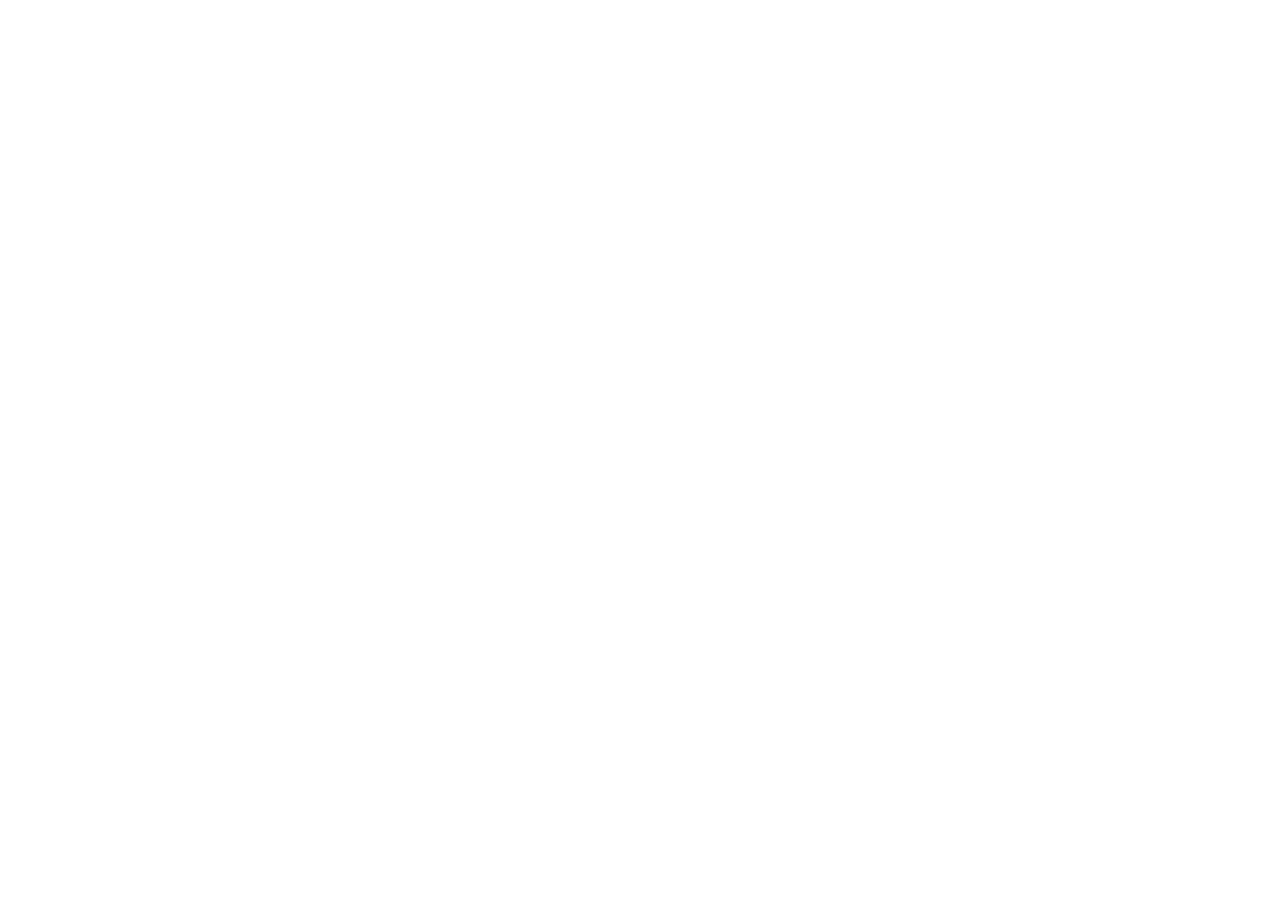
==== index.html @ 52f1c2da "initial commit" ====
<!DOCTYPE html>
	<html lang="es">

	<html>
	<head>
		<meta charset="utf-8">
		<title></title>
	</head>
	<meta charset="utf-8">
  <meta name="viewport" content="width=device-width, initial-scale=1">
  <link rel="stylesheet" href="https://maxcdn.bootstrapcdn.com/bootstrap/3.3.7/css/bootstrap.min.css">
  <link rel="stylesheet" href="https://cdnjs.cloudflare.com/ajax/libs/font-awesome/4.7.0/css/font-awesome.min.css">
  <script src="https://ajax.googleapis.com/ajax/libs/jquery/3.2.1/jquery.min.js"></script>
  <script src="https://maxcdn.bootstrapcdn.com/bootstrap/3.3.7/js/bootstrap.min.js"></script>
  <link rel="stylesheet" type="text/css" href="css/style.css">
	<body>
	
	</body>
	</html>
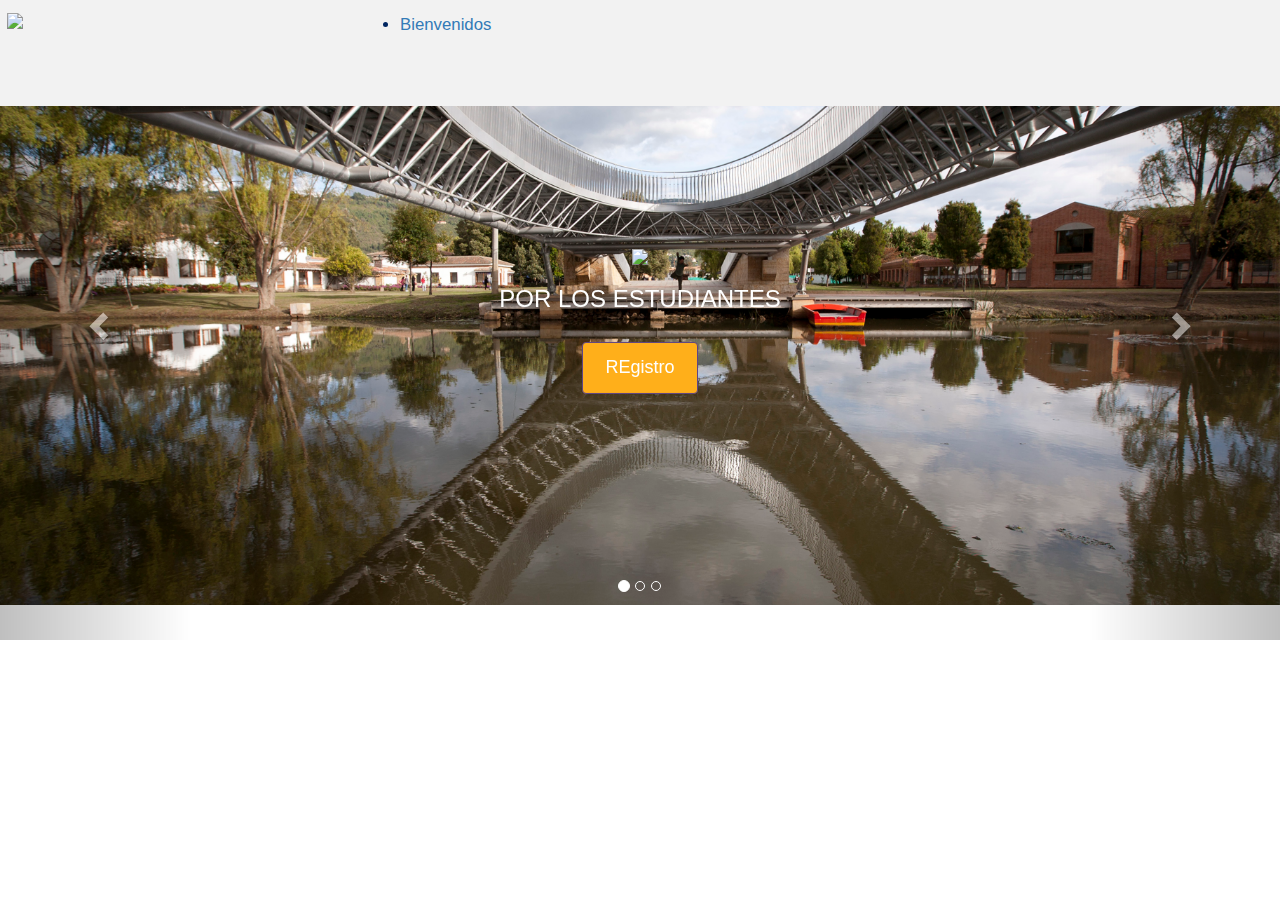
==== commit 6e49a045: "Luis" ====
--- a/index.html
+++ b/index.html
@@ -1,19 +1,73 @@
 	<!DOCTYPE html>
-	<html lang="es">
-
-	<html>
-	<head>
-		<meta charset="utf-8">
-		<title></title>
-	</head>
-	<meta charset="utf-8">
+<html lang="en">
+<head>
+  <title>StudApp</title>
+  <meta charset="utf-8">
   <meta name="viewport" content="width=device-width, initial-scale=1">
   <link rel="stylesheet" href="https://maxcdn.bootstrapcdn.com/bootstrap/3.3.7/css/bootstrap.min.css">
   <link rel="stylesheet" href="https://cdnjs.cloudflare.com/ajax/libs/font-awesome/4.7.0/css/font-awesome.min.css">
   <script src="https://ajax.googleapis.com/ajax/libs/jquery/3.2.1/jquery.min.js"></script>
   <script src="https://maxcdn.bootstrapcdn.com/bootstrap/3.3.7/js/bootstrap.min.js"></script>
   <link rel="stylesheet" type="text/css" href="css/style.css">
-	<body>
-	
-	</body>
-	</html>+ 
+
+</head>
+
+<script type="https://"></script>
+<nav class="navbar navbar-inverse navbar-fixed-top">
+		<div class="container-fluid">
+			<div class="navbar-header">
+				<button type="button" class="navbar-toggle" data-toggle="collapse" data-target="#MyNavbar">
+					<span class="icon-bar"></span>
+					<span class="icon-bar"></span>
+					<span class="icon-bar"></span>
+				</button>
+				<a class="navbar-brand" href="#myCarousel"> <img class="LogoPrincipal" src="img/LogoPrincipal.png" width="30%"></a>
+				<li><a href="#about">Bienvenidos</a></li>
+			</div>	
+		
+			</div>
+		</div>
+	</nav>
+
+	<div id="myCarousel" class="carousel slide" data-ride="carousel">
+		<ol class="carousel-indicators" style="padding-bottom: 1%;">
+			<li data-target="#myCarousel" data-slide-to="0" class="active"></li>
+			<li data-target="#myCarousel" data-slide-to="1" ></li>
+			<li data-target="#myCarousel" data-slide-to="2" ></li>
+		</ol>
+		<div class="carousel-inner" role="listbox">
+			<div class="item active">
+				<img src="img/unisabanamod1.jpg">
+			</div> <!--end active-->
+			<div class="item">
+				<img src="img/snow.png">
+			</div>
+			<div class="item">
+				<img src="img/red.png">
+			</div>
+		</div>
+		<!--Start Slider-->
+		<a class="left carousel-control" href="#myCarousel" role="button" data-slide="prev">
+			<span class="glyphicon glyphicon-chevron-left" aria-hidden="true"></span>
+			<span class="sr-only">Previus</span>
+		</a>
+		<a class="right carousel-control" href="#myCarousel" role="button" data-slide="next">
+			<span class="glyphicon glyphicon-chevron-right" aria-hidden="true"></span>
+			<span class="sr-only">Next</span>
+		</a>
+
+		<div class="col-md-6 col-md-offset-3 main-text hidden-xs text-center">
+                
+                    <img src="img/LogoPrincipal.png" width="100%">
+					<br>
+					<h3 class="text-center">Por los estudiantes </h3>
+					<br>
+					<button type="button" class="btn btn-default" onClick="window.location.href='https://www.eventbrite.es/e/entradas-sabanahack-37565363012'">REgistro </button>
+                
+        </div>
+        <div class="powered" id="powered" style="background-color: # #00000; color: #fff; padding: 1px;">
+        	<h6>Powered by Hackatianos</div>
+<body>
+</body>
+</html>--- a/css/style.css
+++ b/css/style.css
@@ -0,0 +1,115 @@
+.navbar{
+  	margin-bottom: 0;
+  	border-radius: 0;
+  	background-color: #f2f2f2;
+  	color: #002661;
+  	padding: 1% 0;
+  	font-size: 1.2em;
+  	border: 0;
+  }
+  .body{
+    padding: 0;
+    margin:0;
+  }
+  .navbar-header{
+    width: 40%;
+  }
+
+  .navbar-brand{
+  	float: left;
+  	min-height: 80px;
+  	padding: 0 7px 7px;
+  }
+  .navbar-inverse .navbar-header .navbar-brand {
+    width: 80%;
+  }
+  .navbar-inverse .navbar-nav li a , .navbar-inverse .navbar-nav li a:focus , .navbar-inverse .navbar-nav li a:hover {
+  	color: #B6B6B6;
+  	background-color: #FFF;
+  }
+
+  .navbar-inverse .navbar-nav li a{
+  	color: #FFF;
+  }
+  .main-text{
+    position: absolute;
+    color: #FFF;
+    top: 50%;
+    transform: translateY(-50%);
+    text-transform: uppercase;
+  } 
+
+  .btn{
+  	font-size: 18px;
+  	color:#FFF;
+  	padding: 12px 22px;
+  	background-color: #ffaf1a;
+  	border: 1px solid #5E4485;
+  }
+  #icon{
+  	max-width: 200px;
+  	margin: 10% auto 1% auto;	
+  }
+  #develop{
+    padding: 5% 0;
+  }
+  footer{
+  	width: 100%;
+  	background-color: #002661;
+  	padding: 5%;
+  	color: #FFF;
+  }
+  .fa{
+  	padding: 20px;
+  	font-size: 25px;
+  	color: #FFF;
+
+  }
+  .fa:hover{
+  	color:#D5D5D5;
+  	text-decoration: none;
+  }
+  #motivation{
+    color:#002661;
+  }
+  #sponsors{
+    padding: 3% 0;
+  }
+  
+  #FAQ{
+    padding: 3% 0;
+  }
+
+  a:hover{
+    text-decoration: none;
+  }
+  @media (max-width: 600px){
+    
+  	.carousel-caption{
+  		display: none;
+  	}
+  	#icon{
+  		max-width: 150ox;
+  	}
+  	h2{
+  		font-size: 1.9em;
+  	}
+    .LogoPrincipal{
+      width: 20%;
+    }
+  }
+
+  @media (max-width: 900px){
+  .fa{
+  	font-size: 20px;
+  	padding: 10px;
+    }
+  }
+  
+
+  
+   @media (min-width: 600px){
+    #hidd{
+      display: none;
+    }
+  }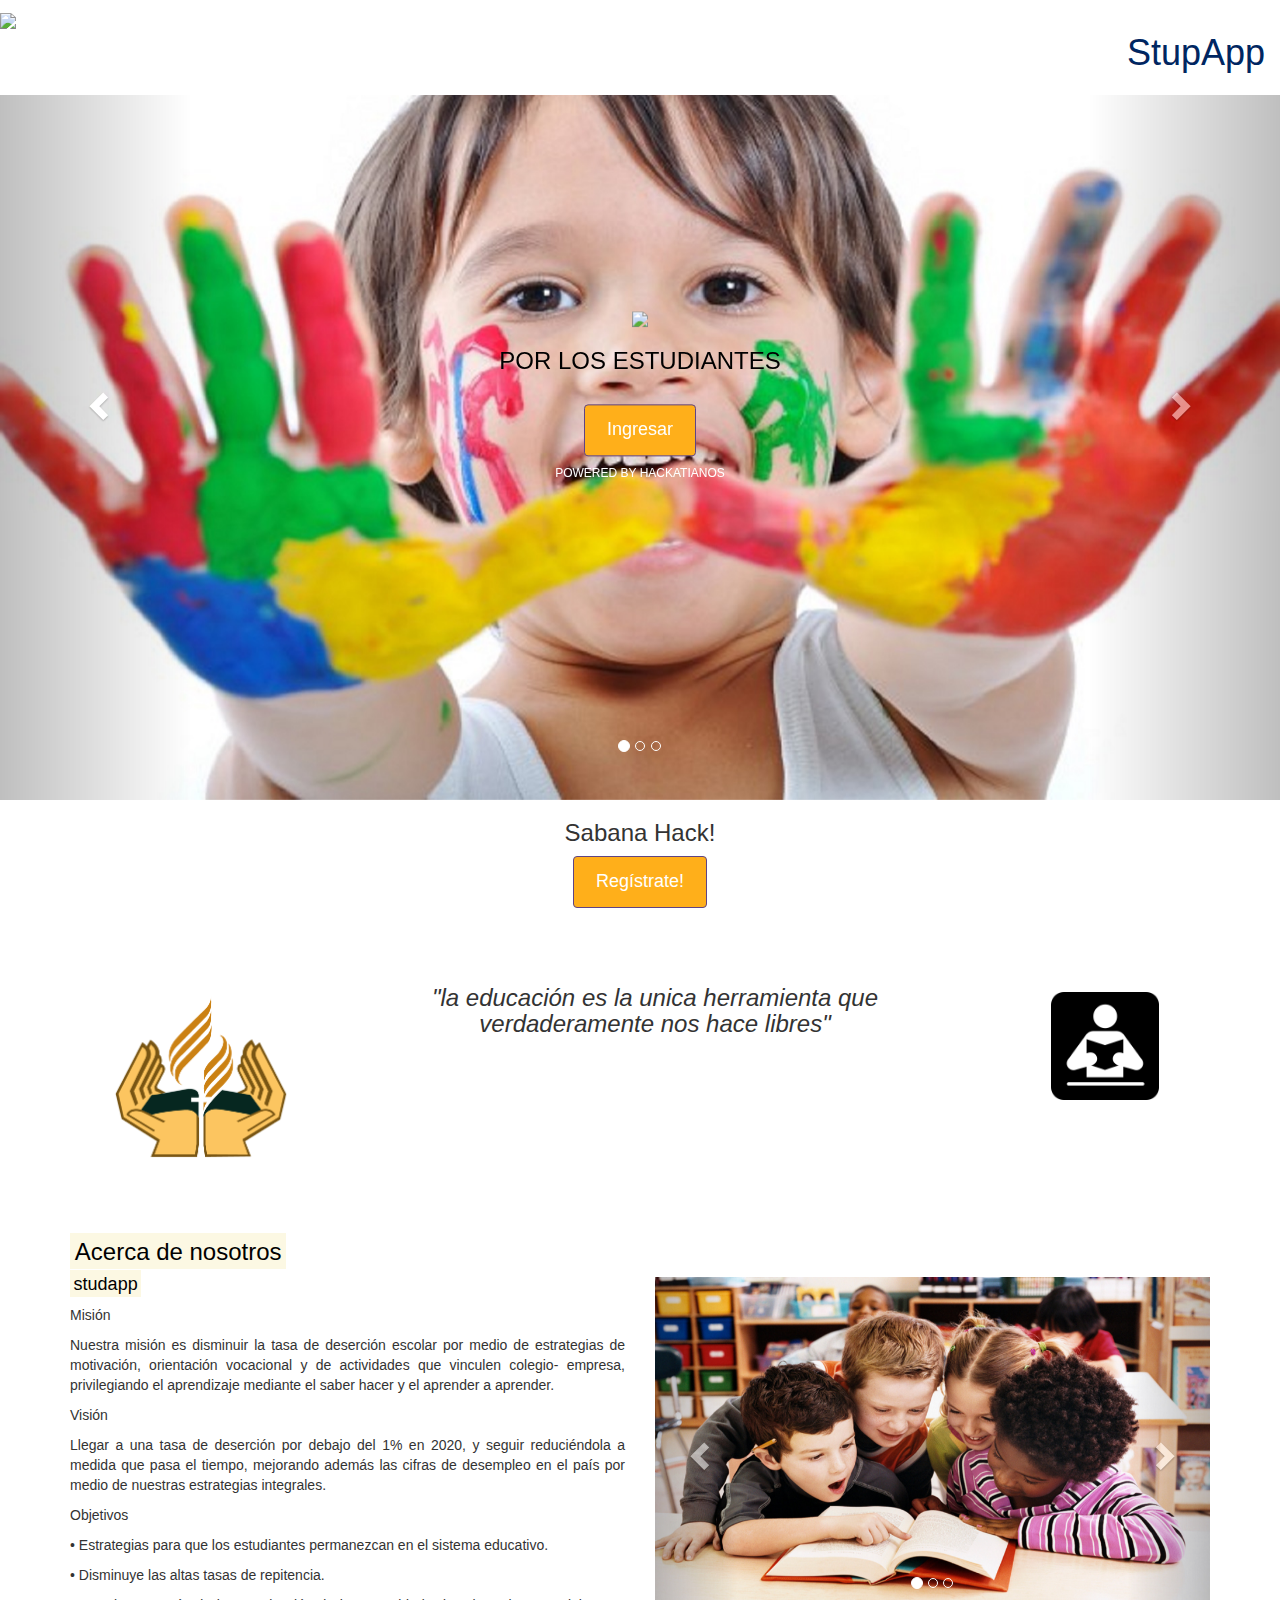
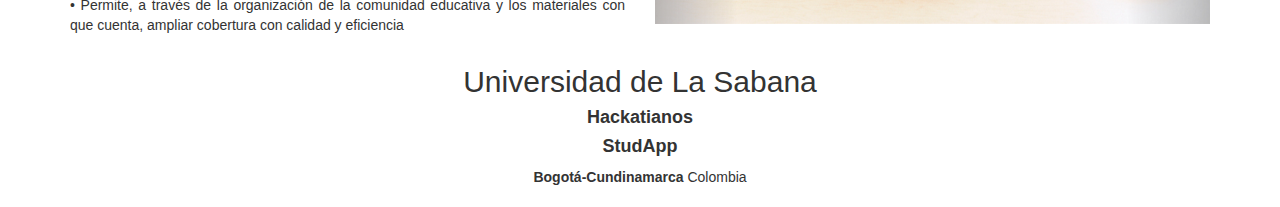
==== commit fda86868: "Luis" ====
--- a/index.html
+++ b/index.html
@@ -12,20 +12,18 @@
  
 
 </head>
+<body>
 
 <script type="https://"></script>
 <nav class="navbar navbar-inverse navbar-fixed-top">
 		<div class="container-fluid">
-			<div class="navbar-header">
-				<button type="button" class="navbar-toggle" data-toggle="collapse" data-target="#MyNavbar">
-					<span class="icon-bar"></span>
-					<span class="icon-bar"></span>
-					<span class="icon-bar"></span>
-				</button>
-				<a class="navbar-brand" href="#myCarousel"> <img class="LogoPrincipal" src="img/LogoPrincipal.png" width="30%"></a>
-				<li><a href="#about">Bienvenidos</a></li>
+			<div class="navbar-header" width="%">
+				<a class="navbar-brand" href="#myCarousel" style='padding: 0'> <img class="LogoPrincipal" src="img/LogoPrincipal.png" width="20%"></a>		
+			
+
+
 			</div>	
-		
+			<h1 class="text-right">StupApp</h1>
 			</div>
 		</div>
 	</nav>
@@ -38,13 +36,13 @@
 		</ol>
 		<div class="carousel-inner" role="listbox">
 			<div class="item active">
-				<img src="img/unisabanamod1.jpg">
+				<img src="img/fondo3.jpg">
 			</div> <!--end active-->
 			<div class="item">
-				<img src="img/snow.png">
+				<img src="img/fondo10.jpg">
 			</div>
 			<div class="item">
-				<img src="img/red.png">
+				<img src="img/fondo4.jpg">
 			</div>
 		</div>
 		<!--Start Slider-->
@@ -61,13 +59,123 @@
                 
                     <img src="img/LogoPrincipal.png" width="100%">
 					<br>
-					<h3 class="text-center">Por los estudiantes </h3>
+					<h3 class="text-center" style="color:#000">Por los estudiantes </h3>
 					<br>
-					<button type="button" class="btn btn-default" onClick="window.location.href='https://www.eventbrite.es/e/entradas-sabanahack-37565363012'">REgistro </button>
-                
-        </div>
+					
+					<button type="button" class="btn btn-default" onClick="">Ingresar </button>
+      		 
         <div class="powered" id="powered" style="background-color: # #00000; color: #fff; padding: 1px;">
         	<h6>Powered by Hackatianos</div>
-<body>
+        	</h6>
+     </div>
+    </div>
+</div>
+</nav>
+        		<div class="container register-button-resposive text-center" id="hidd">
+		<h3>Sabana Hack!</h3>
+		<button type="button" id="fullbutton" class="btn btn-default" onClick="'">Regístrate!</button>
+	</div>
+
+
+<div class="container" id="about">
+		<!-- Develop -->
+	<div class="container" id="develop">
+		<div class="row">
+			<div class="col-lg-3 text-center">
+				<img src="img/logoEducacion.png" id="icon">
+			</div>
+			<div class="col-lg-6 text-center" id="motivation">
+				<h3><em>"la educación es la unica herramienta que verdaderamente nos hace libres"          
+
+				</em></h3>
+			</div>
+			<div class="col-lg-3 text-center">
+				<img src="img/logo2.png" id="icon" width="40%">
+			</div>
+		</div>
+	</div>
+		<div class="row" id="about">
+			<div class="col-md-6">
+				<h3><mark>Acerca de nosotros</mark></h3>
+				<h4><mark>studapp</mark></h4>
+
+				<p class="text-justify">Misión</p>
+				<p class="text-justify">
+Nuestra misión es disminuir la tasa de deserción escolar por medio de estrategias de motivación, orientación vocacional y de actividades que vinculen colegio- empresa, privilegiando el aprendizaje mediante el saber hacer y el aprender a aprender.</p>
+
+
+<p class="text-justify">
+Visión</p>
+<p class="text-justify">Llegar a una tasa de deserción por debajo del 1% en 2020, y seguir reduciéndola a medida que pasa el tiempo, mejorando además las cifras de desempleo en el país por medio de nuestras estrategias integrales.</p>
+
+<p class="text-justify">Objetivos</p>
+<p class="text-justify">
+•	Estrategias para que los estudiantes permanezcan en el sistema educativo. </p>
+<p class="text-justify">
+•	Disminuye las altas tasas de repitencia.</p>
+<p class="text-justify">
+•	Permite, a través de la organización de la comunidad educativa y los materiales con que cuenta, ampliar cobertura con calidad y eficiencia</p>
+
+
+			</div>
+			<div class="col-md-6" style="margin-top: 5%">
+
+				 <div id="myCarouseltwo" class="carousel slide">
+                <!-- Indicators -->
+                <ol class="carousel-indicators">
+                    <li data-target="#myCarouseltwo" data-slide-to="0" class="active"></li>
+                    <li data-target="#myCarouseltwo" data-slide-to="1"></li>
+                    <li data-target="#myCarouseltwo" data-slide-to="2"></li>
+                 </ol>
+
+                <!-- Wrapper for slides -->
+                <div class="carousel-inner">
+                    <div class="item item1 active">
+                        <img src="img/fondo1.png">
+                    </div>
+                    <div class="item item2">
+                        <img src="img/fondo4.jpg">
+                    </div>
+                    <div class="item item3">
+                        <img src="img/fondo10.jpg">
+                    </div>
+
+                </div>
+
+                <a class="left carousel-control" href="#myCarouseltwo" role="button" data-slide="prev">
+					<span class="glyphicon glyphicon-chevron-left" aria-hidden="true"></span>
+					<span class="sr-only">Previus</span>
+				</a>
+				<a class="right carousel-control" href="#myCarouseltwo" role="button" data-slide="next">
+					<span class="glyphicon glyphicon-chevron-right" aria-hidden="true"></span>
+					<span class="sr-only">Next</span>
+				</a>
+            </div>
+
+
+			</div>
+		</div>
+
+
+	</div>
+
+
+        		<div class="container-fluid text-center">
+				<div class="row">
+		
+			<div lass="col-md-6">
+				<h2>Universidad de La Sabana</h2>
+				<h4><strong>Hackatianos</strong></h4>
+				<h4><strong>StudApp</strong></h4>
+    		<address>
+    			<strong>Bogotá-Cundinamarca</strong>
+    			Colombia<br>
+    			
+    		</address>
+
+			</div>
+			
+		</div>
+	</div>
 </body>
 </html>--- a/css/style.css
+++ b/css/style.css
@@ -12,24 +12,28 @@
     margin:0;
   }
   .navbar-header{
-    width: 40%;
+    width: 60%;
   }
 
   .navbar-brand{
   	float: left;
-  	min-height: 80px;
-  	padding: 0 7px 7px;
+  	min-height: 55px;
+  	padding: 0 5px 5px;
   }
   .navbar-inverse .navbar-header .navbar-brand {
     width: 80%;
   }
+
+  .navbar {
+    background-color: #FFF;
+  }
   .navbar-inverse .navbar-nav li a , .navbar-inverse .navbar-nav li a:focus , .navbar-inverse .navbar-nav li a:hover {
   	color: #B6B6B6;
-  	background-color: #FFF;
+  	background-color: #f2f2f2;
   }
 
   .navbar-inverse .navbar-nav li a{
-  	color: #FFF;
+  	color: #002661;
   }
   .main-text{
     position: absolute;
@@ -53,63 +57,4 @@
   #develop{
     padding: 5% 0;
   }
-  footer{
-  	width: 100%;
-  	background-color: #002661;
-  	padding: 5%;
-  	color: #FFF;
-  }
-  .fa{
-  	padding: 20px;
-  	font-size: 25px;
-  	color: #FFF;
-
-  }
-  .fa:hover{
-  	color:#D5D5D5;
-  	text-decoration: none;
-  }
-  #motivation{
-    color:#002661;
-  }
-  #sponsors{
-    padding: 3% 0;
-  }
-  
-  #FAQ{
-    padding: 3% 0;
-  }
-
-  a:hover{
-    text-decoration: none;
-  }
-  @media (max-width: 600px){
-    
-  	.carousel-caption{
-  		display: none;
-  	}
-  	#icon{
-  		max-width: 150ox;
-  	}
-  	h2{
-  		font-size: 1.9em;
-  	}
-    .LogoPrincipal{
-      width: 20%;
-    }
-  }
-
-  @media (max-width: 900px){
-  .fa{
-  	font-size: 20px;
-  	padding: 10px;
-    }
-  }
-  
-
-  
-   @media (min-width: 600px){
-    #hidd{
-      display: none;
-    }
-  }+ 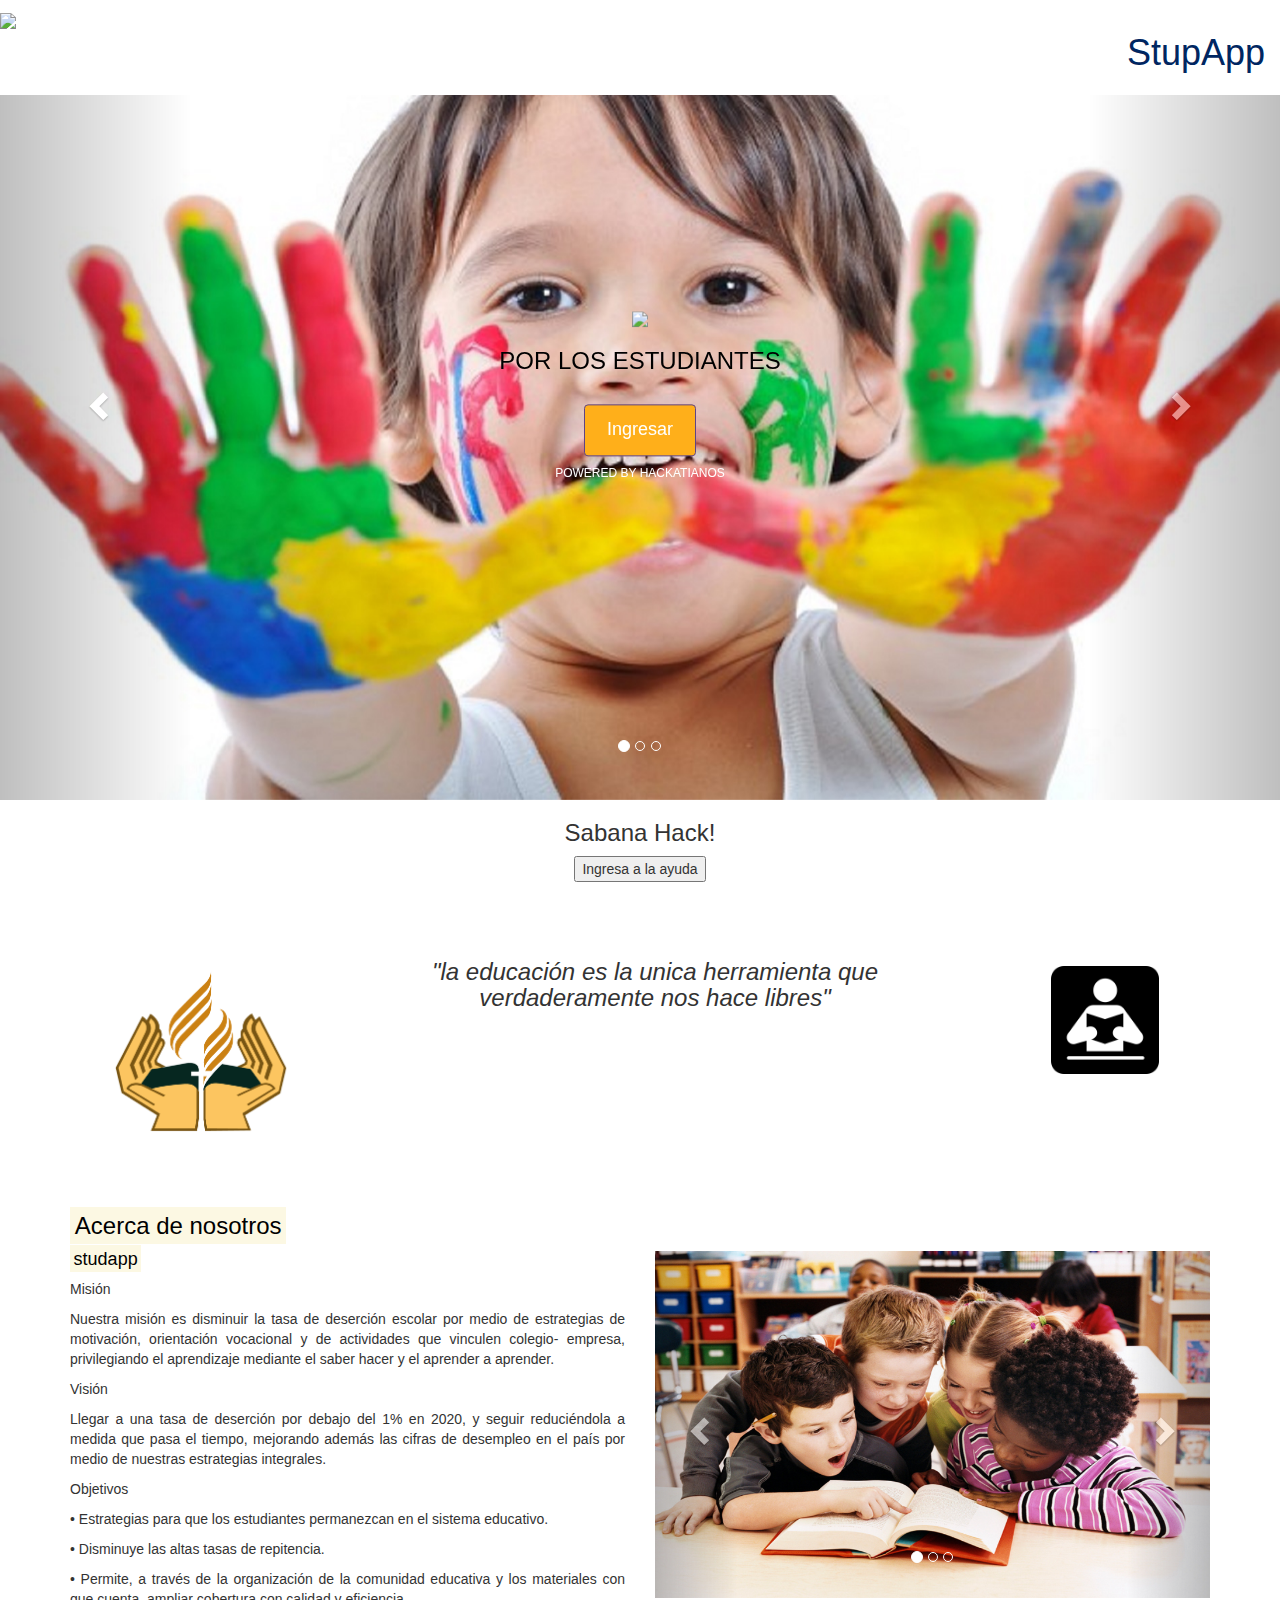
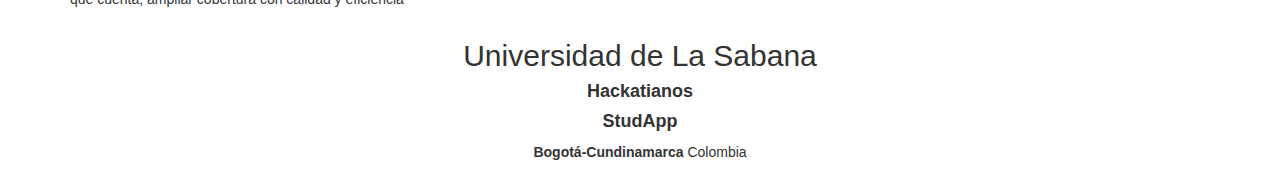
==== commit 07abea6d: "luis" ====
--- a/index.html
+++ b/index.html
@@ -73,7 +73,7 @@
 </nav>
         		<div class="container register-button-resposive text-center" id="hidd">
 		<h3>Sabana Hack!</h3>
-		<button type="button" id="fullbutton" class="btn btn-default" onClick="'">Regístrate!</button>
+		<button type="button" id="fullbutton"  onClick="location.href='https://studapp-hack.mybluemix.net'">Ingresa a la ayuda</button>
 	</div>
 
 
@@ -102,6 +102,8 @@
 				<p class="text-justify">Misión</p>
 				<p class="text-justify">
 Nuestra misión es disminuir la tasa de deserción escolar por medio de estrategias de motivación, orientación vocacional y de actividades que vinculen colegio- empresa, privilegiando el aprendizaje mediante el saber hacer y el aprender a aprender.</p>
+
+
 
 
 <p class="text-justify">
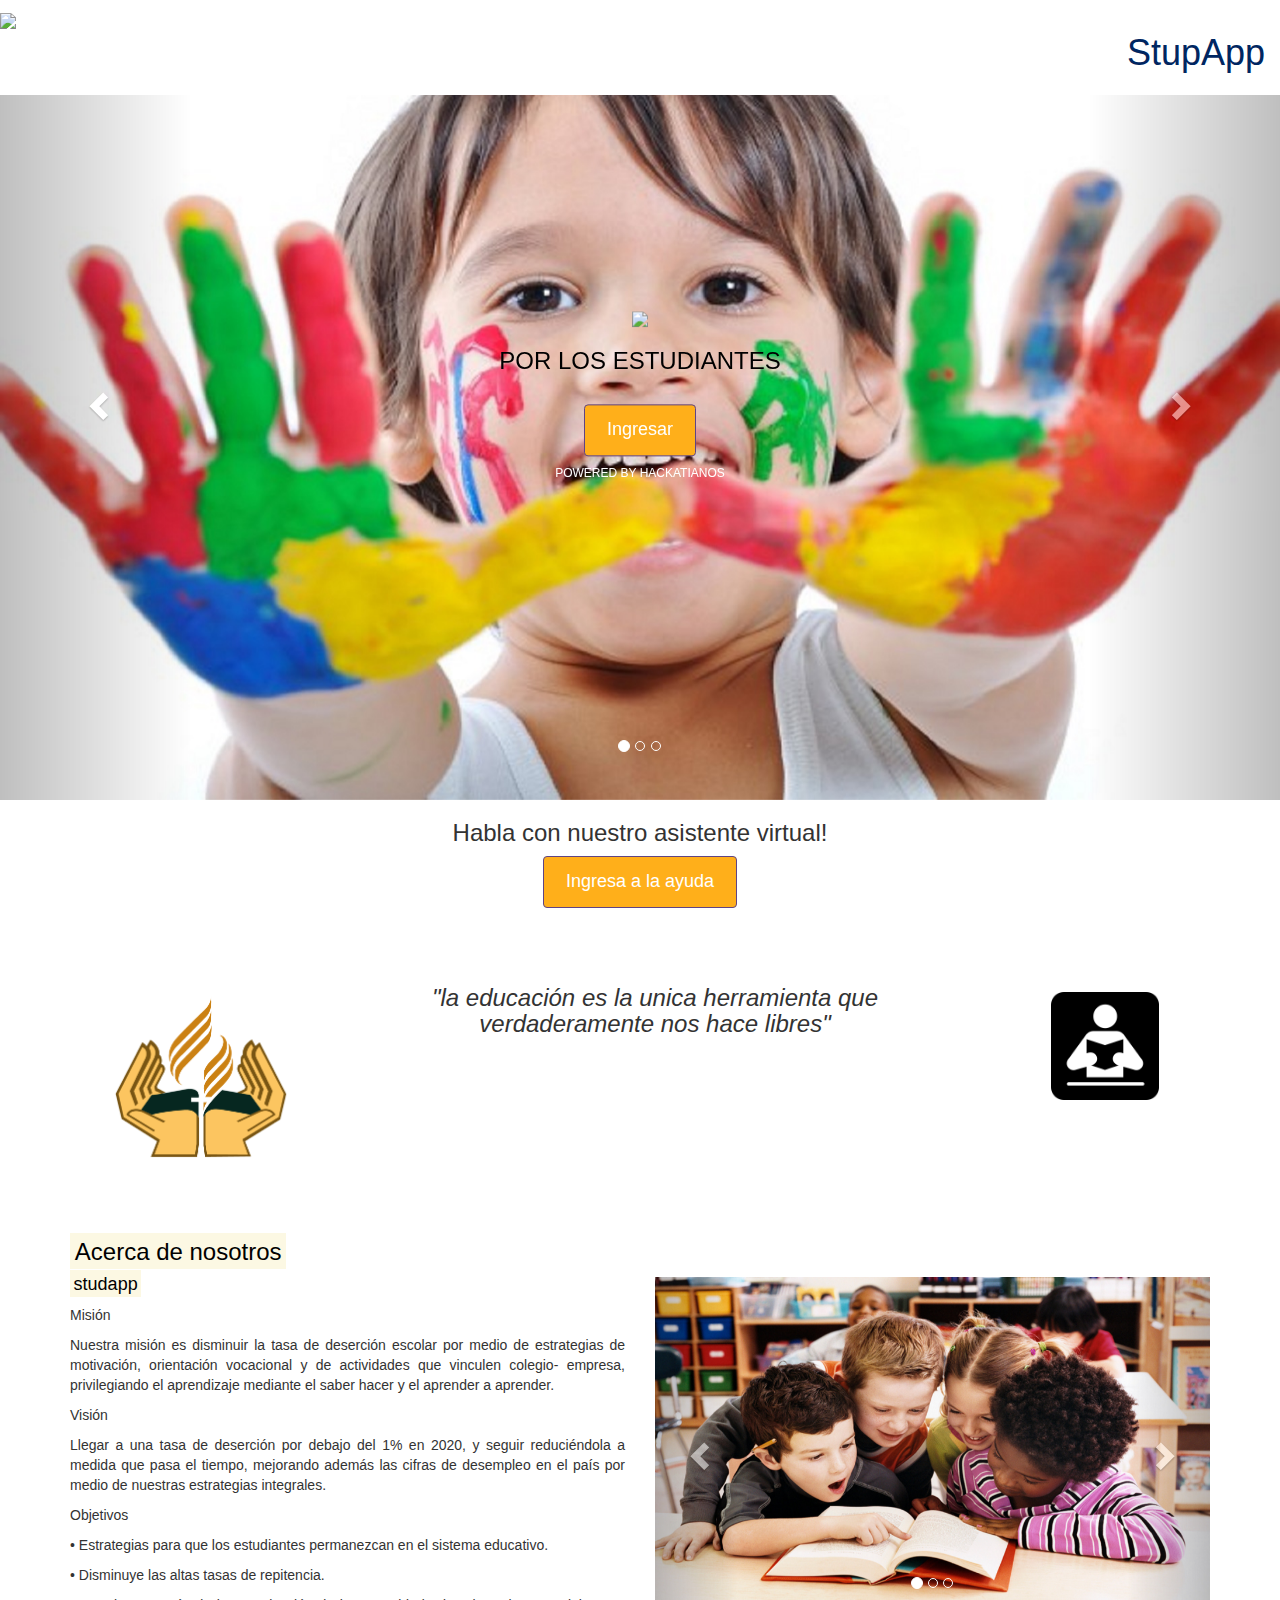
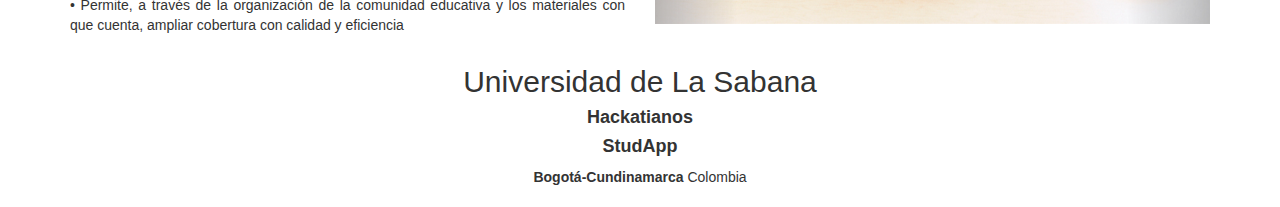
==== commit 044e4f5c: "luis" ====
--- a/index.html
+++ b/index.html
@@ -62,8 +62,9 @@
 					<h3 class="text-center" style="color:#000">Por los estudiantes </h3>
 					<br>
 					
-					<button type="button" class="btn btn-default" onClick="">Ingresar </button>
-      		 
+					
+      		 <a href="file:///C:/Users/samue/Documents/GitHub/Blue_Hack/login.html"><button type="button" class="btn btn-default" onClick="">Ingresar </button></a> 
+
         <div class="powered" id="powered" style="background-color: # #00000; color: #fff; padding: 1px;">
         	<h6>Powered by Hackatianos</div>
         	</h6>
@@ -72,8 +73,8 @@
 </div>
 </nav>
         		<div class="container register-button-resposive text-center" id="hidd">
-		<h3>Sabana Hack!</h3>
-		<button type="button" id="fullbutton"  onClick="location.href='https://studapp-hack.mybluemix.net'">Ingresa a la ayuda</button>
+		<h3>Habla con nuestro asistente virtual!</h3>
+		<button type="button" id="fullbutton" class="btn btn-default" onClick="location.href='https://studapp-hack.mybluemix.net'">Ingresa a la ayuda</button>
 	</div>
 
 
